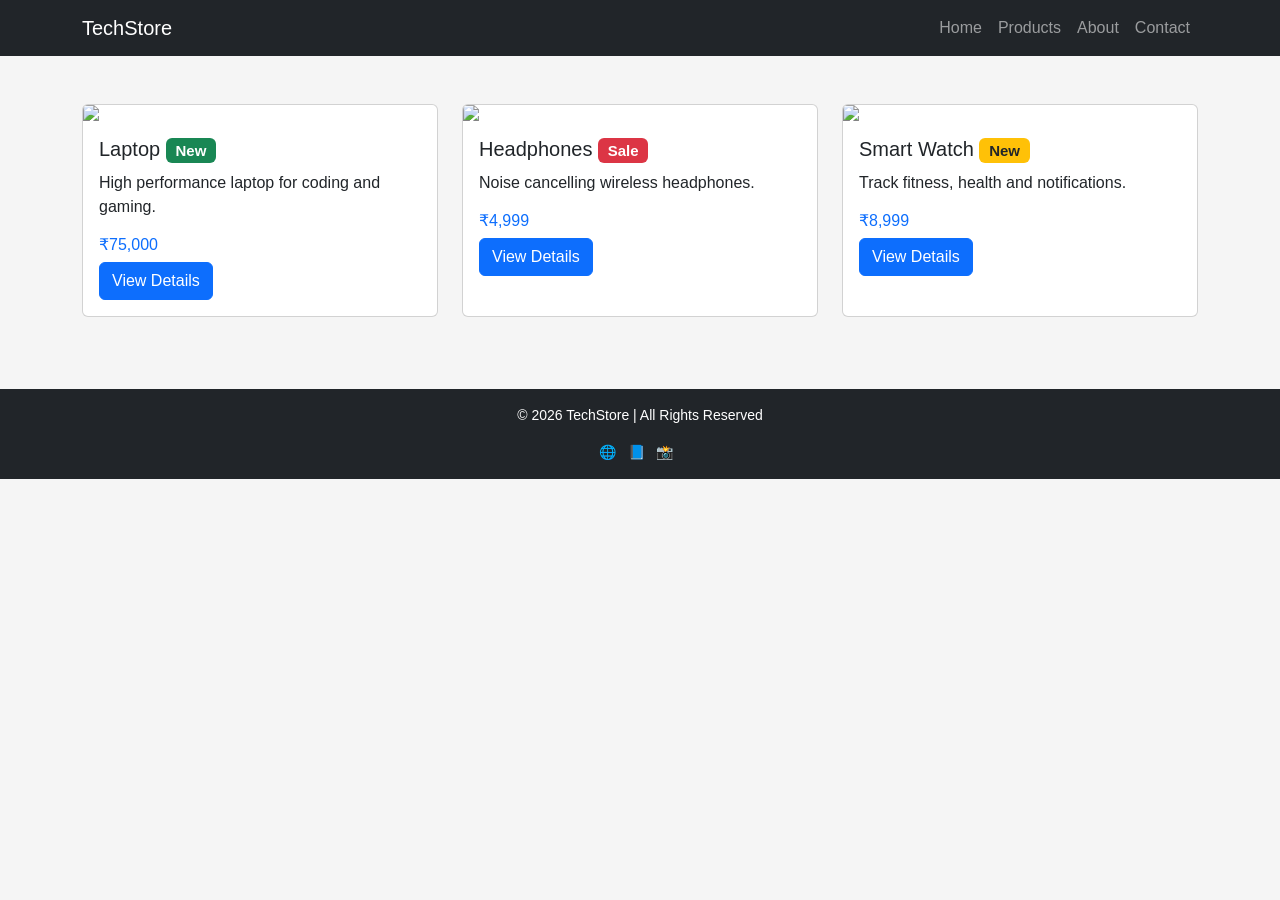
==== experiment2/exp2.html @ 11145b48 "exp2" ====
<!DOCTYPE html>
<html lang="en">
<head>
<meta charset="UTF-8">
<meta name="viewport" content="width=device-width, initial-scale=1">

<title>TechStore</title>

<link href="https://cdn.jsdelivr.net/npm/bootstrap@5.3.2/dist/css/bootstrap.min.css" rel="stylesheet">

<link rel="stylesheet" href="style.css">
</head>

<body>

<nav class="navbar navbar-expand-lg navbar-dark bg-dark">
<div class="container">

<a class="navbar-brand" href="#">TechStore</a>

<button class="navbar-toggler" data-bs-toggle="collapse" data-bs-target="#menu">
<span class="navbar-toggler-icon"></span>
</button>

<div class="collapse navbar-collapse" id="menu">
<ul class="navbar-nav ms-auto">
<li class="nav-item"><a class="nav-link" href="#">Home</a></li>
<li class="nav-item"><a class="nav-link" href="#">Products</a></li>
<li class="nav-item"><a class="nav-link" href="#">About</a></li>
<li class="nav-item"><a class="nav-link" href="#">Contact</a></li>
</ul>
</div>

</div>
</nav>

<div class="container mt-5">
<div class="row">

<div class="col-12 col-md-6 col-lg-4 mb-4">
<div class="card h-100">
<img src="https://via.placeholder.com/300" class="card-img-top">

<div class="card-body">
<h5 class="card-title">
Laptop
<span class="badge bg-success">New</span>
</h5>

<p class="card-text">High performance laptop for coding and gaming.</p>

<h6 class="text-primary">₹75,000</h6>

<button class="btn btn-primary"
data-bs-toggle="modal"
data-bs-target="#productModal">
View Details
</button>
</div>
</div>
</div>

<div class="col-12 col-md-6 col-lg-4 mb-4">
<div class="card h-100">
<img src="https://via.placeholder.com/300" class="card-img-top">

<div class="card-body">
<h5 class="card-title">
Headphones
<span class="badge bg-danger">Sale</span>
</h5>

<p class="card-text">Noise cancelling wireless headphones.</p>

<h6 class="text-primary">₹4,999</h6>

<button class="btn btn-primary"
data-bs-toggle="modal"
data-bs-target="#productModal">
View Details
</button>
</div>
</div>
</div>

<div class="col-12 col-md-6 col-lg-4 mb-4">
<div class="card h-100">
<img src="https://via.placeholder.com/300" class="card-img-top">

<div class="card-body">
<h5 class="card-title">
Smart Watch
<span class="badge bg-warning text-dark">New</span>
</h5>

<p class="card-text">Track fitness, health and notifications.</p>

<h6 class="text-primary">₹8,999</h6>

<button class="btn btn-primary"
data-bs-toggle="modal"
data-bs-target="#productModal">
View Details
</button>
</div>
</div>
</div>

</div>
</div>

<div class="modal fade" id="productModal">
<div class="modal-dialog">
<div class="modal-content">

<div class="modal-header">
<h5 class="modal-title">Product Details</h5>
<button class="btn-close" data-bs-dismiss="modal"></button>
</div>

<div class="modal-body">
<p>This product offers excellent quality, durability and performance.
Perfect for daily use.</p>
</div>

<div class="modal-footer">
<button class="btn btn-secondary" data-bs-dismiss="modal">Close</button>
</div>

</div>
</div>
</div>

<footer class="bg-dark text-white text-center p-3 mt-5">
<p>© 2026 TechStore | All Rights Reserved</p>

<div>
<span class="me-2">🌐</span>
<span class="me-2">📘</span>
<span class="me-2">📸</span>
</div>
</footer>

<script src="https://cdn.jsdelivr.net/npm/bootstrap@5.3.2/dist/js/bootstrap.bundle.min.js"></script>

</body>
</html>
---- experiment2/style.css ----
body{
    background-color:#f5f5f5;
    font-family: Arial, sans-serif;
}

.card{
    transition: 0.3s;
}

.card:hover{
    transform: scale(1.05);
    box-shadow:0px 5px 15px rgba(0,0,0,0.2);
}

footer{
    font-size:14px;
}
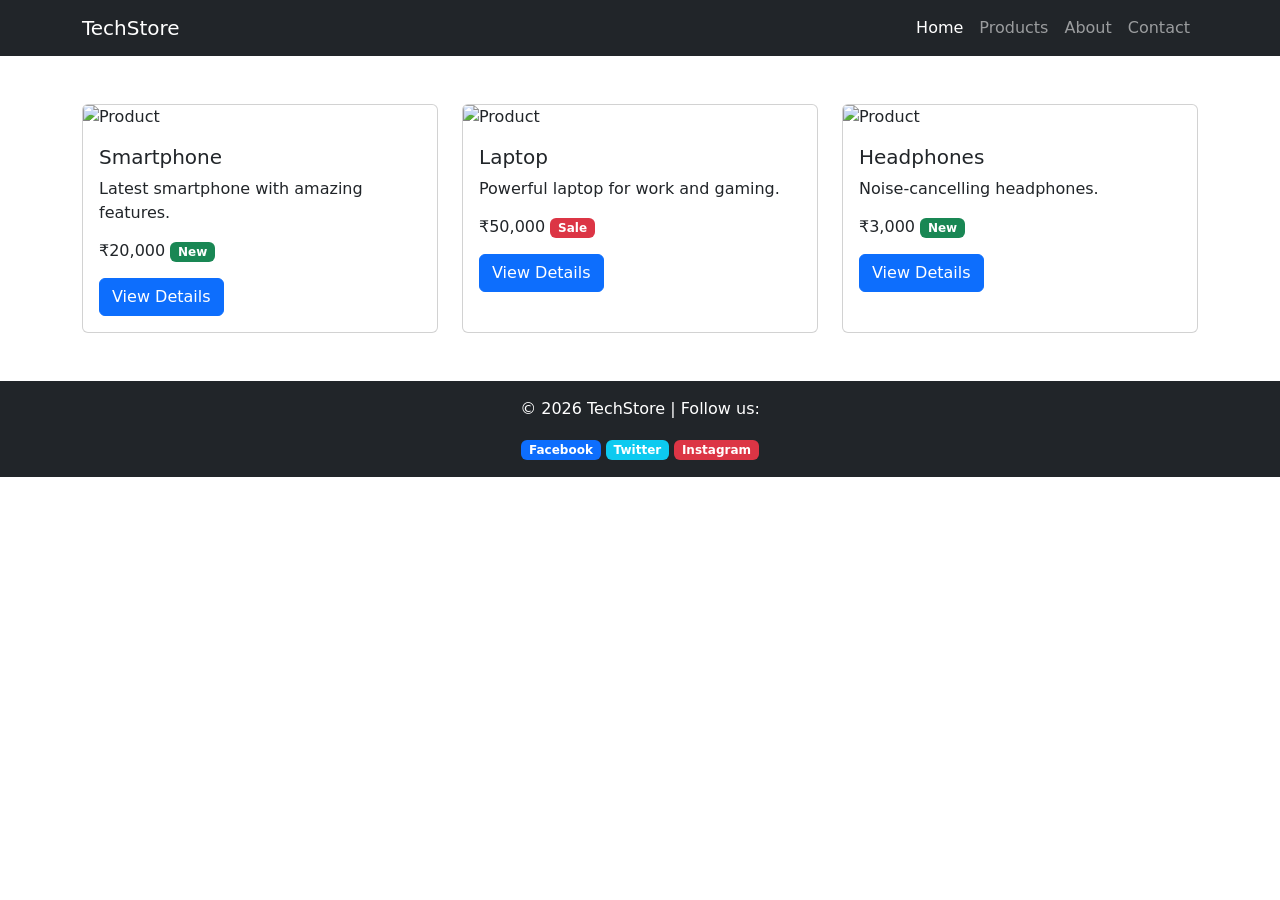
==== commit 53acdce7: "experiments" ====
--- a/experiment2/exp2.html
+++ b/experiment2/exp2.html
@@ -1,147 +1,145 @@
 <!DOCTYPE html>
 <html lang="en">
 <head>
-<meta charset="UTF-8">
-<meta name="viewport" content="width=device-width, initial-scale=1">
+    <meta charset="UTF-8">
+    <meta name="viewport" content="width=device-width, initial-scale=1">
+    <title>TechStore</title>
 
-<title>TechStore</title>
-
-<link href="https://cdn.jsdelivr.net/npm/bootstrap@5.3.2/dist/css/bootstrap.min.css" rel="stylesheet">
-
-<link rel="stylesheet" href="style.css">
+    <link href="https://cdn.jsdelivr.net/npm/bootstrap@5.3.0/dist/css/bootstrap.min.css" rel="stylesheet">
 </head>
 
 <body>
 
 <nav class="navbar navbar-expand-lg navbar-dark bg-dark">
-<div class="container">
+    <div class="container">
+        <a class="navbar-brand" href="#">TechStore</a>
 
-<a class="navbar-brand" href="#">TechStore</a>
+        <button class="navbar-toggler" type="button" data-bs-toggle="collapse" data-bs-target="#navMenu">
+            <span class="navbar-toggler-icon"></span>
+        </button>
 
-<button class="navbar-toggler" data-bs-toggle="collapse" data-bs-target="#menu">
-<span class="navbar-toggler-icon"></span>
-</button>
+        <div class="collapse navbar-collapse" id="navMenu">
+            <ul class="navbar-nav ms-auto">
+                <li class="nav-item"><a class="nav-link active" href="#">Home</a></li>
+                <li class="nav-item"><a class="nav-link" href="#">Products</a></li>
+                <li class="nav-item"><a class="nav-link" href="#">About</a></li>
+                <li class="nav-item"><a class="nav-link" href="#">Contact</a></li>
+            </ul>
+        </div>
+    </div>
+</nav>
 
-<div class="collapse navbar-collapse" id="menu">
-<ul class="navbar-nav ms-auto">
-<li class="nav-item"><a class="nav-link" href="#">Home</a></li>
-<li class="nav-item"><a class="nav-link" href="#">Products</a></li>
-<li class="nav-item"><a class="nav-link" href="#">About</a></li>
-<li class="nav-item"><a class="nav-link" href="#">Contact</a></li>
-</ul>
+<div class="container my-5">
+    <div class="row g-4">
+
+        <!-- Card 1 -->
+        <div class="col-12 col-md-6 col-lg-4">
+            <div class="card h-100">
+                <img src="https://via.placeholder.com/300" class="card-img-top" alt="Product">
+                <div class="card-body">
+                    <h5 class="card-title">Smartphone</h5>
+                    <p class="card-text">Latest smartphone with amazing features.</p>
+                    <h6>₹20,000 <span class="badge bg-success">New</span></h6>
+                    <button class="btn btn-primary mt-2" data-bs-toggle="modal" data-bs-target="#modal1">
+                        View Details
+                    </button>
+                </div>
+            </div>
+        </div>
+
+        <!-- Card 2 -->
+        <div class="col-12 col-md-6 col-lg-4">
+            <div class="card h-100">
+                <img src="https://via.placeholder.com/300" class="card-img-top" alt="Product">
+                <div class="card-body">
+                    <h5 class="card-title">Laptop</h5>
+                    <p class="card-text">Powerful laptop for work and gaming.</p>
+                    <h6>₹50,000 <span class="badge bg-danger">Sale</span></h6>
+                    <button class="btn btn-primary mt-2" data-bs-toggle="modal" data-bs-target="#modal2">
+                        View Details
+                    </button>
+                </div>
+            </div>
+        </div>
+
+        <!-- Card 3 -->
+        <div class="col-12 col-md-6 col-lg-4">
+            <div class="card h-100">
+                <img src="https://via.placeholder.com/300" class="card-img-top" alt="Product">
+                <div class="card-body">
+                    <h5 class="card-title">Headphones</h5>
+                    <p class="card-text">Noise-cancelling headphones.</p>
+                    <h6>₹3,000 <span class="badge bg-success">New</span></h6>
+                    <button class="btn btn-primary mt-2" data-bs-toggle="modal" data-bs-target="#modal3">
+                        View Details
+                    </button>
+                </div>
+            </div>
+        </div>
+
+    </div>
 </div>
 
-</div>
-</nav>
-
-<div class="container mt-5">
-<div class="row">
-
-<div class="col-12 col-md-6 col-lg-4 mb-4">
-<div class="card h-100">
-<img src="https://via.placeholder.com/300" class="card-img-top">
-
-<div class="card-body">
-<h5 class="card-title">
-Laptop
-<span class="badge bg-success">New</span>
-</h5>
-
-<p class="card-text">High performance laptop for coding and gaming.</p>
-
-<h6 class="text-primary">₹75,000</h6>
-
-<button class="btn btn-primary"
-data-bs-toggle="modal"
-data-bs-target="#productModal">
-View Details
-</button>
-</div>
-</div>
+<div class="modal fade" id="modal1">
+    <div class="modal-dialog">
+        <div class="modal-content">
+            <div class="modal-header">
+                <h5>Smartphone Details</h5>
+                <button class="btn-close" data-bs-dismiss="modal"></button>
+            </div>
+            <div class="modal-body">
+                <p>Full specifications of the smartphone. High performance, great camera, long battery life.</p>
+            </div>
+            <div class="modal-footer">
+                <button class="btn btn-secondary" data-bs-dismiss="modal">Close</button>
+            </div>
+        </div>
+    </div>
 </div>
 
-<div class="col-12 col-md-6 col-lg-4 mb-4">
-<div class="card h-100">
-<img src="https://via.placeholder.com/300" class="card-img-top">
-
-<div class="card-body">
-<h5 class="card-title">
-Headphones
-<span class="badge bg-danger">Sale</span>
-</h5>
-
-<p class="card-text">Noise cancelling wireless headphones.</p>
-
-<h6 class="text-primary">₹4,999</h6>
-
-<button class="btn btn-primary"
-data-bs-toggle="modal"
-data-bs-target="#productModal">
-View Details
-</button>
-</div>
-</div>
+<div class="modal fade" id="modal2">
+    <div class="modal-dialog">
+        <div class="modal-content">
+            <div class="modal-header">
+                <h5>Laptop Details</h5>
+                <button class="btn-close" data-bs-dismiss="modal"></button>
+            </div>
+            <div class="modal-body">
+                <p>High-speed processor, large storage, perfect for gaming and professional work.</p>
+            </div>
+            <div class="modal-footer">
+                <button class="btn btn-secondary" data-bs-dismiss="modal">Close</button>
+            </div>
+        </div>
+    </div>
 </div>
 
-<div class="col-12 col-md-6 col-lg-4 mb-4">
-<div class="card h-100">
-<img src="https://via.placeholder.com/300" class="card-img-top">
-
-<div class="card-body">
-<h5 class="card-title">
-Smart Watch
-<span class="badge bg-warning text-dark">New</span>
-</h5>
-
-<p class="card-text">Track fitness, health and notifications.</p>
-
-<h6 class="text-primary">₹8,999</h6>
-
-<button class="btn btn-primary"
-data-bs-toggle="modal"
-data-bs-target="#productModal">
-View Details
-</button>
-</div>
-</div>
+<!-- Modal 3 -->
+<div class="modal fade" id="modal3">
+    <div class="modal-dialog">
+        <div class="modal-content">
+            <div class="modal-header">
+                <h5>Headphones Details</h5>
+                <button class="btn-close" data-bs-dismiss="modal"></button>
+            </div>
+            <div class="modal-body">
+                <p>Comfortable design, deep bass, and active noise cancellation.</p>
+            </div>
+            <div class="modal-footer">
+                <button class="btn btn-secondary" data-bs-dismiss="modal">Close</button>
+            </div>
+        </div>
+    </div>
 </div>
 
-</div>
-</div>
-
-<div class="modal fade" id="productModal">
-<div class="modal-dialog">
-<div class="modal-content">
-
-<div class="modal-header">
-<h5 class="modal-title">Product Details</h5>
-<button class="btn-close" data-bs-dismiss="modal"></button>
-</div>
-
-<div class="modal-body">
-<p>This product offers excellent quality, durability and performance.
-Perfect for daily use.</p>
-</div>
-
-<div class="modal-footer">
-<button class="btn btn-secondary" data-bs-dismiss="modal">Close</button>
-</div>
-
-</div>
-</div>
-</div>
-
-<footer class="bg-dark text-white text-center p-3 mt-5">
-<p>© 2026 TechStore | All Rights Reserved</p>
-
-<div>
-<span class="me-2">🌐</span>
-<span class="me-2">📘</span>
-<span class="me-2">📸</span>
-</div>
+<footer class="bg-dark text-white text-center p-3">
+    <p>© 2026 TechStore | Follow us:</p>
+    <span class="badge bg-primary">Facebook</span>
+    <span class="badge bg-info">Twitter</span>
+    <span class="badge bg-danger">Instagram</span>
 </footer>
 
-<script src="https://cdn.jsdelivr.net/npm/bootstrap@5.3.2/dist/js/bootstrap.bundle.min.js"></script>
+<script src="https://cdn.jsdelivr.net/npm/bootstrap@5.3.0/dist/js/bootstrap.bundle.min.js"></script>
 
 </body>
 </html>
